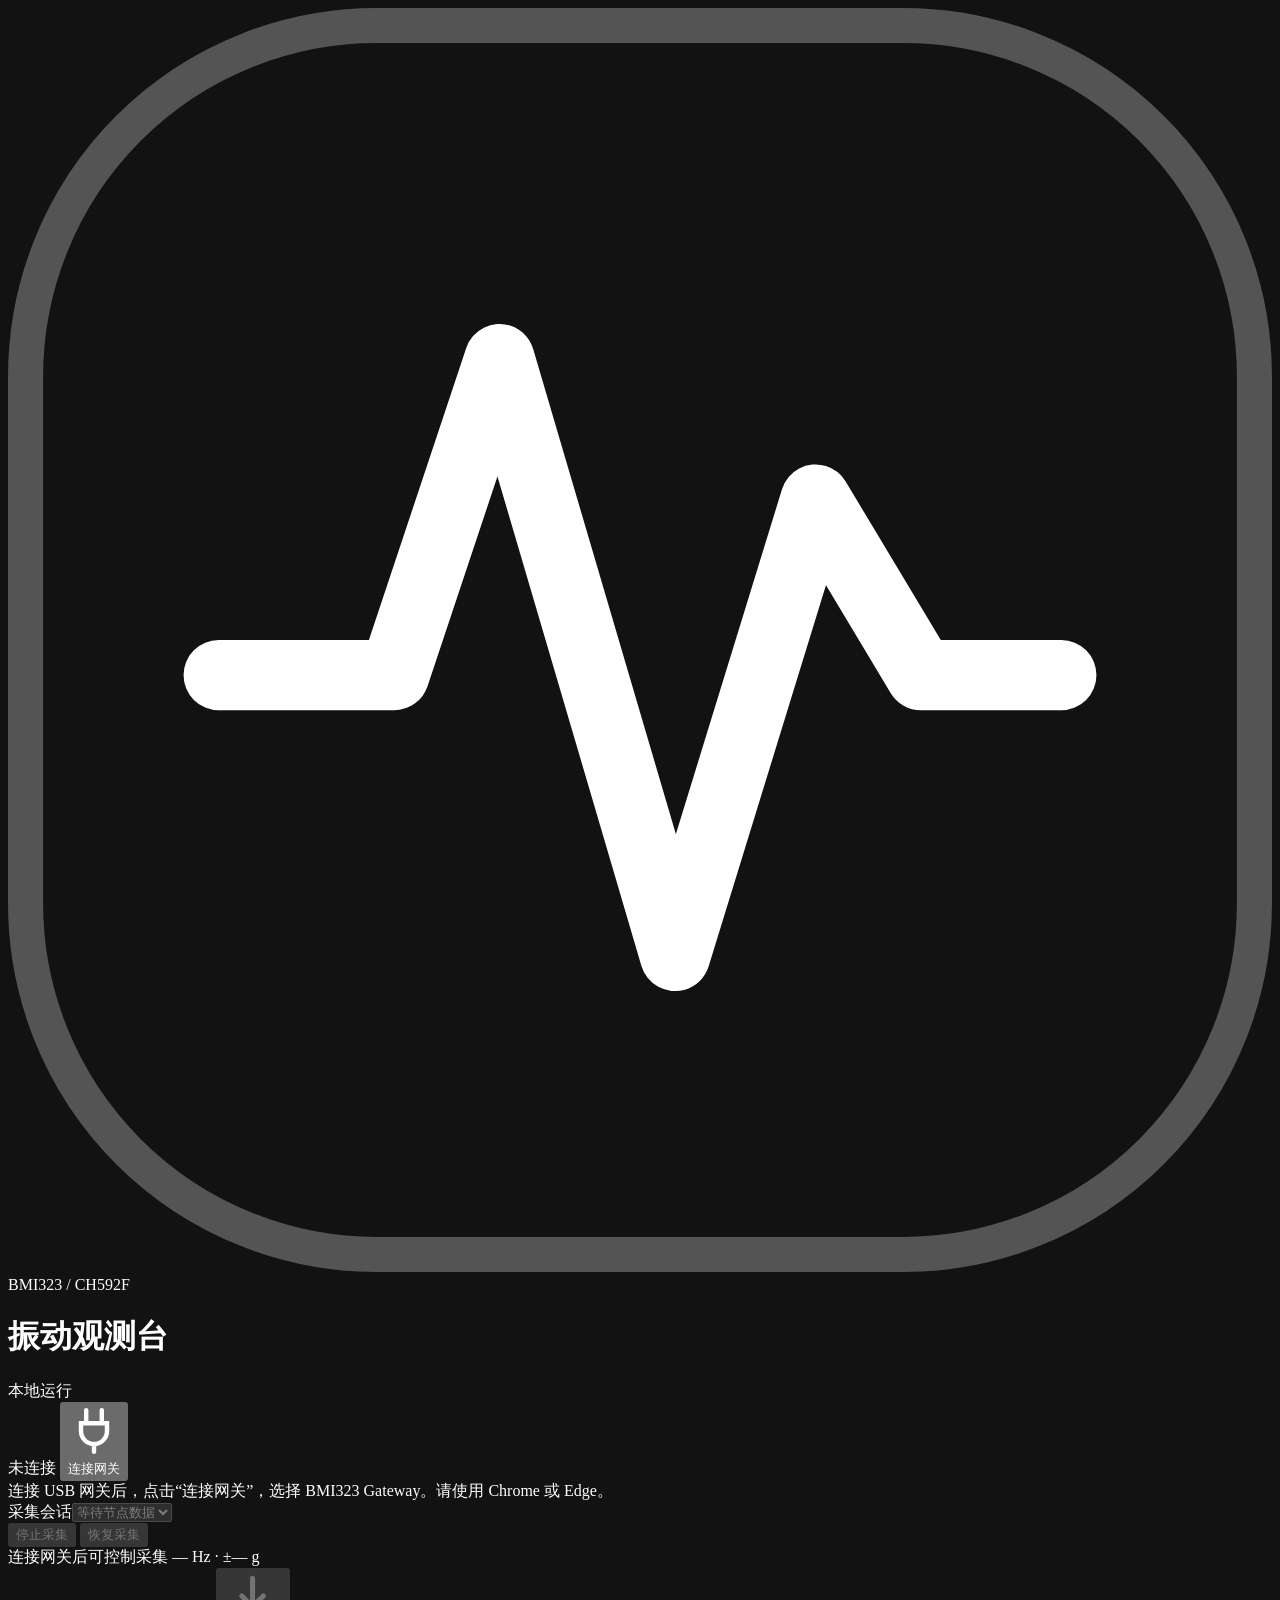
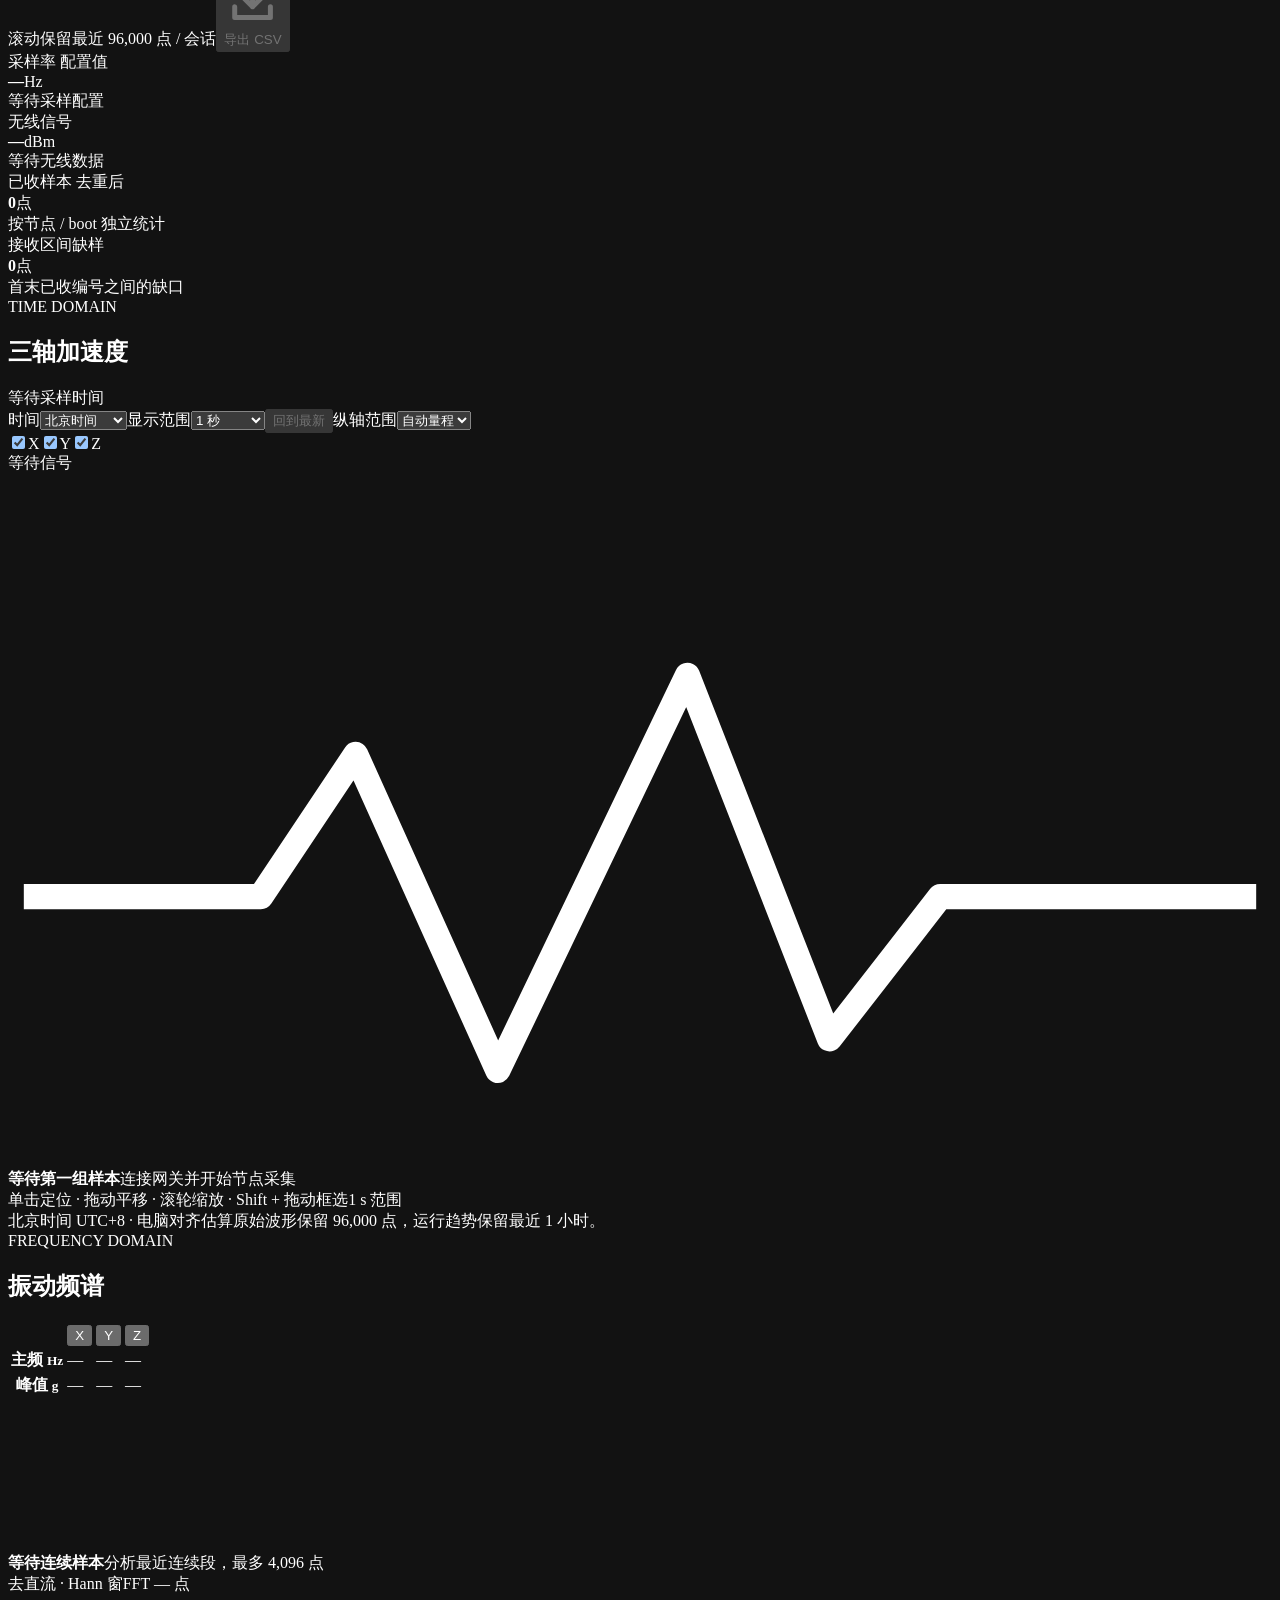
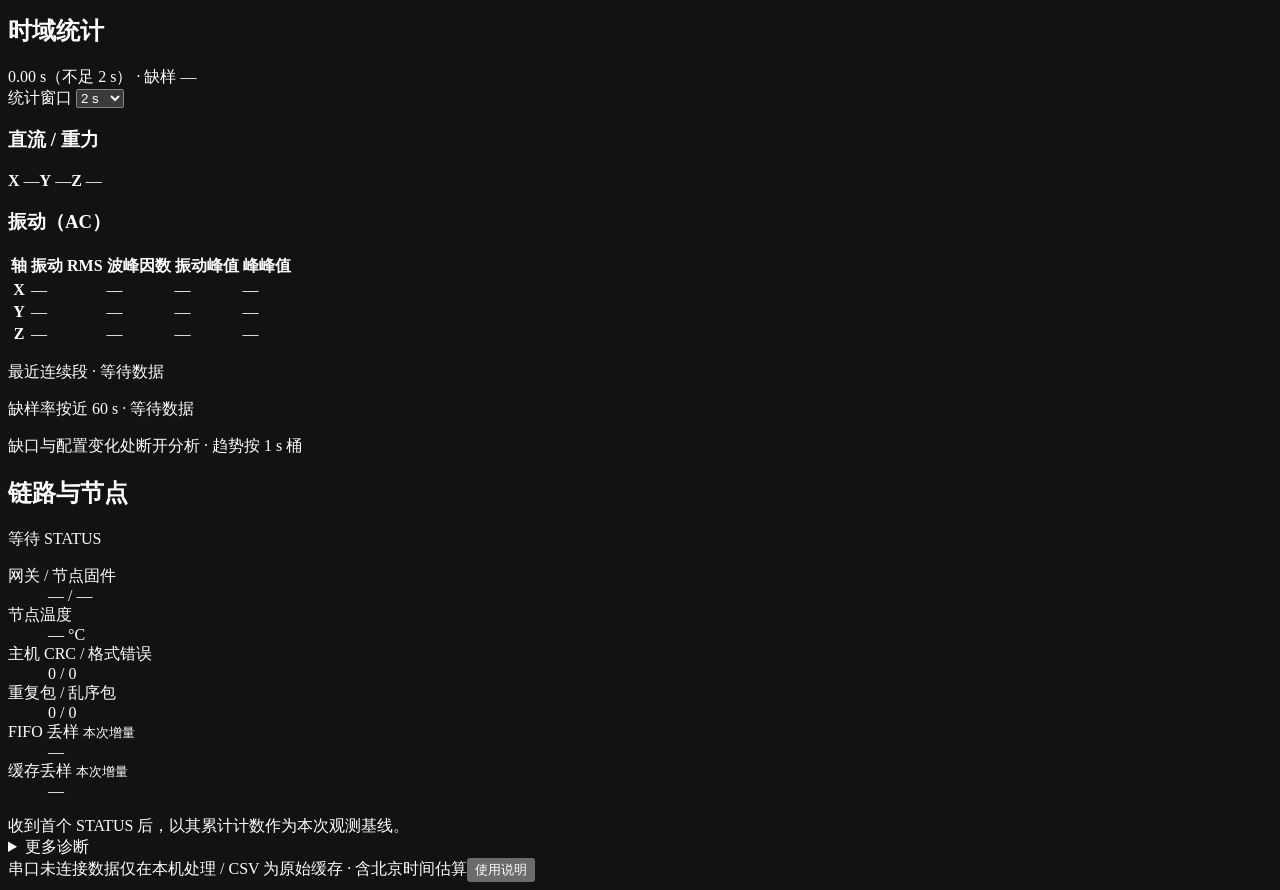
==== web/client.template.html @ 9ad67abc "chore: 初始化 CH592F × BMI323 振动采集项目 节点固件、网关固件、串口观测台、协议手册与测试。  Co-authored-by: Copilot App <223556219+C" ====
<!doctype html>
<html lang="zh-CN">
<head>
  <meta charset="utf-8">
  <meta name="viewport" content="width=device-width, initial-scale=1">
  <meta name="color-scheme" content="dark">
  <meta name="description" content="BMI323 网关实时串口波形与频谱分析。离线单文件，无需安装。">
  <link rel="icon" href="data:image/svg+xml,%3Csvg xmlns='http://www.w3.org/2000/svg' viewBox='0 0 36 36'%3E%3Crect width='36' height='36' rx='8' fill='%23171e23'/%3E%3Cpath d='M5 18h6l3-9 5 17 4-12 3 4h5' fill='none' stroke='%23b5ebc7' stroke-width='2'/%3E%3C/svg%3E">
  <title>BMI323 · 振动观测台</title>
  <link rel="stylesheet" href="[data-uri]*__STYLE__*/">
</head>
<body>
  <div class="workspace">
    <header class="masthead">
      <div class="brand">
        <svg class="brand-mark" viewBox="0 0 36 36" fill="none" aria-hidden="true"><rect x=".5" y=".5" width="35" height="35" rx="10" stroke="currentColor" stroke-opacity=".28"/><path d="M6 19h5l3-9 5 17 4-13 3 5h4" stroke="currentColor" stroke-width="2" stroke-linecap="round" stroke-linejoin="round"/></svg>
        <div><div class="eyebrow">BMI323 <span class="brand-divider">/</span> CH592F</div><h1>振动观测台</h1></div>
        <span class="local-label">本地运行</span>
      </div>
      <div class="connection-actions">
        <span id="connectionBadge" class="badge" role="status"><i></i><span>未连接</span></span>
        <button id="connectButton" class="button primary"><svg viewBox="0 0 20 20" fill="none" aria-hidden="true"><path d="M7 2v5m6-5v5M5 7h10v3a5 5 0 0 1-10 0V7Zm5 8v3" stroke="currentColor" stroke-width="1.7" stroke-linecap="round"/></svg><span>连接网关</span></button>
      </div>
    </header>

    <div id="notice" class="notice" role="status"><span class="notice-dot"></span><span id="noticeText">连接 USB 网关后，点击“连接网关”，选择 BMI323 Gateway。请使用 Chrome 或 Edge。</span></div>

    <section class="toolbar" aria-label="采集会话与操作">
      <div class="node-controls">
        <div class="session-controls">
          <label for="sessionSelect">采集会话</label><select id="sessionSelect" disabled><option value="">等待节点数据</option></select>
          <div class="stream-actions" role="group" aria-label="节点采集控制" aria-describedby="streamStatus">
            <button id="stopStreamButton" class="button small" type="button" disabled>停止采集</button>
            <button id="startStreamButton" class="button small" type="button" disabled>恢复采集</button>
          </div>
        </div>
        <div class="node-meta">
          <span id="streamStatus" class="stream-status" role="status">连接网关后可控制采集</span>
          <span id="configLabel" class="muted">— Hz · ±— g</span>
        </div>
      </div>
      <div class="view-actions"><span id="bufferLabel" class="muted">滚动保留最近 96,000 点 / 会话</span><button id="exportButton" class="button small" disabled><svg viewBox="0 0 16 16" fill="none" aria-hidden="true"><path d="M8 2v8m-3-3 3 3 3-3M3 10v3h10v-3" stroke="currentColor" stroke-width="1.4" stroke-linecap="round" stroke-linejoin="round"/></svg>导出 CSV</button></div>
    </section>

    <section class="metrics" aria-label="实时接收指标">
      <div class="metric"><span class="metric-label">采样率 <span class="metric-note">配置值</span></span><div><strong id="rateValue">—</strong><span class="unit">Hz</span></div><span id="rateDetail" class="metric-detail">等待采样配置</span></div>
      <div class="metric"><span class="metric-label">无线信号</span><div><strong id="rssiValue">—</strong><span class="unit">dBm</span><span id="signalBars" class="signal-bars"><i></i><i></i><i></i><i></i></span></div><span id="rssiDetail" class="metric-detail">等待无线数据</span></div>
      <div class="metric"><span class="metric-label">已收样本 <span class="metric-note">去重后</span></span><div><strong id="samplesValue">0</strong><span class="unit">点</span></div><span id="samplesDetail" class="metric-detail">按节点 / boot 独立统计</span></div>
      <div class="metric"><span class="metric-label">接收区间缺样</span><div><strong id="missingValue">0</strong><span class="unit">点</span></div><span id="missingDetail" class="metric-detail">首末已收编号之间的缺口</span></div>
    </section>

    <main>
      <div class="chart-grid">
        <section class="panel waveform-panel" aria-labelledby="waveTitle">
          <div class="panel-head"><div><div class="eyebrow">TIME DOMAIN</div><h2 id="waveTitle">三轴加速度</h2></div><span id="latestTimeLabel" class="latest-time">等待采样时间</span></div>
          <div class="wave-toolbar"><label>时间<select id="timeBasis"><option value="beijing" selected>北京时间</option><option value="node">节点时钟</option><option value="relative">距最新样本</option></select></label><label>显示范围<select id="timeWindow"><option value=".25">250 ms</option><option value="1" selected>1 秒</option><option value="3">3 秒</option><option value="10">10 秒</option><option value="30">30 秒</option><option value="60">1 分钟</option><option value="300">5 分钟</option><option value="600">10 分钟</option><option value="all">全部趋势</option><option value="custom">自定义</option><option value="zoom" hidden>手动缩放</option></select></label><label id="customWindowLabel" hidden><input id="customTimeWindow" type="number" min="0.05" max="3600" step="any" value="20" aria-label="自定义显示范围秒数">秒</label><button id="followWaveButton" class="button small" type="button" disabled>回到最新</button><label class="amplitude-control"><span class="sr-only">纵轴范围</span><select id="amplitudeScale"><option value="auto">自动量程</option><option value="2">±2 g</option><option value="4">±4 g</option><option value="8">±8 g</option><option value="16">±16 g</option></select></label></div>
          <div class="chart-caption"><div class="legend"><label class="axis-x"><input type="checkbox" data-axis="x" checked><span></span>X</label><label class="axis-y"><input type="checkbox" data-axis="y" checked><span></span>Y</label><label class="axis-z"><input type="checkbox" data-axis="z" checked><span></span>Z</label></div><div class="wave-readouts"><span id="waveMarkerLabel" class="wave-marker-label" hidden></span><span id="waveState" class="chart-state">等待信号</span></div></div>
          <div class="canvas-wrap"><canvas id="waveCanvas" tabindex="0" aria-describedby="timelineHint" aria-label="三轴实时加速度波形，横轴为北京时间 UTC+8，纵轴单位 g"></canvas><div id="waveEmpty" class="chart-empty"><svg viewBox="0 0 80 34" fill="none" aria-hidden="true"><path d="M1 17h15l6-9 9 20L43 3l9 23 7-9h20" stroke="currentColor" stroke-width="1.6" stroke-linejoin="round"/></svg><strong id="waveEmptyTitle">等待第一组样本</strong><span id="waveEmptyHint">连接网关并开始节点采集</span></div></div>
          <div class="panel-foot"><span id="timelineHint">单击定位 · 拖动平移 · 滚轮缩放 · Shift + 拖动框选</span><span id="waveWindowLabel">1 s 范围</span></div>
          <div class="history-label"><span id="waveAxisLabel">北京时间 UTC+8 · 电脑对齐估算</span><span id="historyLabel">原始波形保留 96,000 点，运行趋势保留最近 1 小时。</span></div>
        </section>

        <section class="panel spectrum-panel" aria-labelledby="spectrumTitle">
          <div class="panel-head"><div><div class="eyebrow">FREQUENCY DOMAIN</div><h2 id="spectrumTitle">振动频谱</h2></div></div>
          <div class="spectrum-summary">
            <table aria-label="三轴频谱主频与峰值">
              <thead><tr><td></td>
                <th scope="col"><button id="spectrumToggle-x" class="spectrum-toggle axis-x" type="button" aria-label="显示 X 轴频谱" aria-pressed="true">X</button></th>
                <th scope="col"><button id="spectrumToggle-y" class="spectrum-toggle axis-y" type="button" aria-label="显示 Y 轴频谱" aria-pressed="true">Y</button></th>
                <th scope="col"><button id="spectrumToggle-z" class="spectrum-toggle axis-z" type="button" aria-label="显示 Z 轴频谱" aria-pressed="true">Z</button></th>
              </tr></thead>
              <tbody>
                <tr><th scope="row">主频 <small>Hz</small></th><td id="spectrumFrequency-x">—</td><td id="spectrumFrequency-y">—</td><td id="spectrumFrequency-z">—</td></tr>
                <tr><th scope="row">峰值 <small>g</small></th><td id="spectrumAmplitude-x">—</td><td id="spectrumAmplitude-y">—</td><td id="spectrumAmplitude-z">—</td></tr>
              </tbody>
            </table>
          </div>
          <div class="canvas-wrap">
            <canvas id="spectrumCanvas" aria-label="三轴单边峰值幅度谱，横轴 Hz，纵轴 g"></canvas>
            <div id="spectrumEmpty" class="chart-empty compact"><strong>等待连续样本</strong><span>分析最近连续段，最多 4,096 点</span></div>
            <div id="spectrumHidden" class="chart-empty compact" hidden><strong>频谱曲线已隐藏</strong><span>点击 X、Y 或 Z 显示对应曲线</span></div>
          </div>
          <div class="panel-foot"><span>去直流 · Hann 窗</span><span id="fftDetail">FFT — 点</span></div>
        </section>
      </div>

      <div class="details-grid">
        <section class="panel stats-panel" aria-labelledby="statsTitle">
          <div class="panel-head stats-head"><h2 id="statsTitle">时域统计</h2><span id="statsValidity" class="stats-validity">0.00 s（不足 2 s） · 缺样 —</span></div>
          <div class="stats-toolbar"><label>统计窗口 <select id="statisticsWindow" aria-label="统计窗口"><option value="1">1 s</option><option value="2" selected>2 s</option><option value="5">5 s</option><option value="10">10 s</option></select></label></div>
          <div class="stats-content">
            <section class="stats-group" aria-labelledby="dcTitle"><h3 id="dcTitle">直流 / 重力</h3><div class="dc-values"><span><b class="axis-x">X</b> <span id="dc-x">—</span></span><span><b class="axis-y">Y</b> <span id="dc-y">—</span></span><span><b class="axis-z">Z</b> <span id="dc-z">—</span></span></div></section>
            <section class="stats-group" aria-labelledby="acTitle"><h3 id="acTitle">振动（AC）</h3><div class="table-scroll"><table><thead><tr><th scope="col">轴</th><th scope="col">振动 RMS</th><th scope="col">波峰因数</th><th scope="col">振动峰值</th><th scope="col">峰峰值</th></tr></thead><tbody id="statsBody"><tr data-stats-axis="x"><th scope="row"><span class="axis-dot x"></span>X</th><td class="vibration-rms">—</td><td>—</td><td>—</td><td>—</td></tr><tr data-stats-axis="y"><th scope="row"><span class="axis-dot y"></span>Y</th><td class="vibration-rms">—</td><td>—</td><td>—</td><td>—</td></tr><tr data-stats-axis="z"><th scope="row"><span class="axis-dot z"></span>Z</th><td class="vibration-rms">—</td><td>—</td><td>—</td><td>—</td></tr></tbody></table></div></section>
          </div>
          <div class="stats-foot"><p id="statsWindow">最近连续段 · 等待数据</p><p id="statsQuality" title="缺样 = DATA 采样编号缺口 + STATUS FIFO 丢样增量 + 缓存丢样增量；不同来源可能重叠。">缺样率按近 60 s · 等待数据</p><p>缺口与配置变化处断开分析 · 趋势按 1 s 桶</p></div>
        </section>

        <section class="panel health-panel" aria-labelledby="healthTitle">
          <div class="panel-head"><h2 id="healthTitle">链路与节点</h2><span id="healthBadge" class="health-badge">等待 STATUS</span></div>
          <dl class="health-grid"><div><dt>网关 / 节点固件</dt><dd id="firmwareValue">— / —</dd></div><div><dt>节点温度</dt><dd id="temperatureValue">— °C</dd></div><div><dt>主机 CRC / 格式错误</dt><dd id="crcValue">0 / 0</dd></div><div><dt>重复包 / 乱序包</dt><dd id="duplicatesValue">0 / 0</dd></div><div><dt>FIFO 丢样 <small>本次增量</small></dt><dd id="fifoValue">—</dd></div><div><dt>缓存丢样 <small>本次增量</small></dt><dd id="ringValue">—</dd></div></dl>
          <div id="statusBaseline" class="baseline-note">收到首个 STATUS 后，以其累计计数作为本次观测基线。</div>
          <details class="more-details"><summary>更多诊断</summary><dl id="diagnosticsList" class="diagnostics-list"></dl></details>
        </section>
      </div>
    </main>

    <footer><span><span class="footer-dot"></span><span id="footerStatus">串口未连接</span></span><span>数据仅在本机处理 <span class="subtle">/</span> CSV 为原始缓存 · 含北京时间估算</span><button id="helpButton" class="text-button">使用说明</button></footer>
  </div>

  <dialog id="helpDialog"><div class="dialog-head"><h2>连接与分析</h2><button id="closeHelpButton" class="button small">关闭</button></div><ol><li>用 Chrome 或 Edge 打开这个 HTML，连接网关 USB 数据口。</li><li>点击“连接网关”，在串口列表里选择 BMI323 Gateway；页面会自动设置 DTR 并接收。</li><li>默认显示北京时间（UTC+8）。节点采样时钟按电脑接收时间对齐，包含传输延迟，绝对时间精度尚未标定。</li><li>单击波形放置定位线，图上方显示所选时刻。左键拖动平移，滚轮以鼠标所在时刻为中心缩放。按住 Shift 再用左键拖动会标出蓝色选区，松开鼠标放大选区，按 Esc 取消。点击“回到最新”恢复跟随，节点采集继续进行。</li><li>CSV 导出当前会话的原始缓存，最多 96,000 点，包含节点秒数、北京时间估算和原有相对时间。</li></ol><p>节点时钟使用 DATA 中的真实锚点；首次连接前完整的 RTC 天数/时钟周期无法由协议确定。按节点和 boot 分开查看。缺口或分段处断开曲线；频谱始终只分析最近连续段的原始样本，最多 4,096 点。</p><p>STATUS 丢样从本次首个状态包起算。关闭或刷新页面会丢失未导出的缓存与趋势。</p><p id="browserHelp">如果串口无法打开，请退出占用串口的程序，确认设备正常上电后重试。</p></dialog>
  <dialog id="sleepDialog" class="sleep-dialog" aria-labelledby="sleepDialogTitle" aria-describedby="sleepDialogMessage">
    <div class="sleep-dialog-icon" aria-hidden="true">☾</div>
    <h2 id="sleepDialogTitle">节点已休眠</h2>
    <p id="sleepDialogMessage">晃动设备即可继续采集。</p>
    <button id="closeSleepButton" class="button primary" type="button" autofocus>知道了</button>
  </dialog>
  <script src="[data-uri]*__PROTOCOL__*/"></script>
  <script src="[data-uri]*__ANALYSIS__*/"></script>
  <script src="[data-uri]*__TIMELINE__*/"></script>
  <script src="[data-uri]*__APP__*/"></script>
</body>
</html>
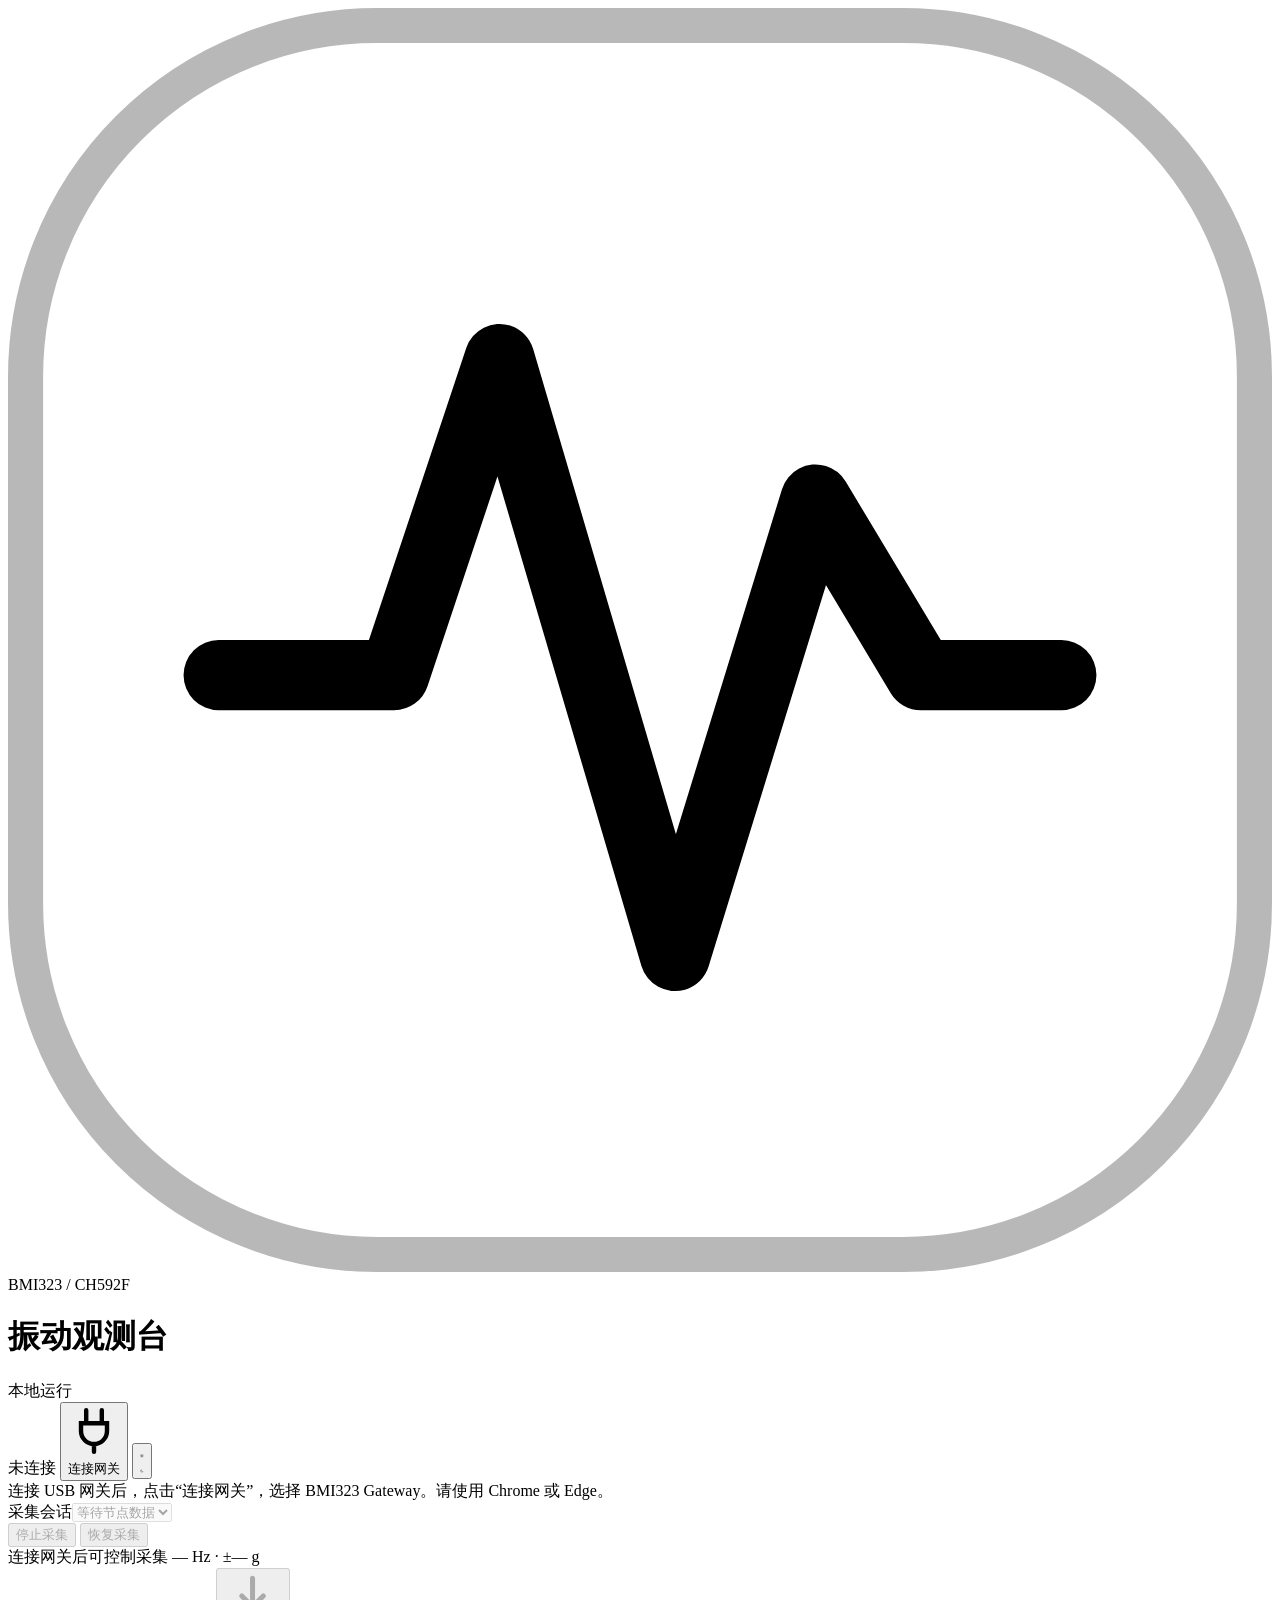
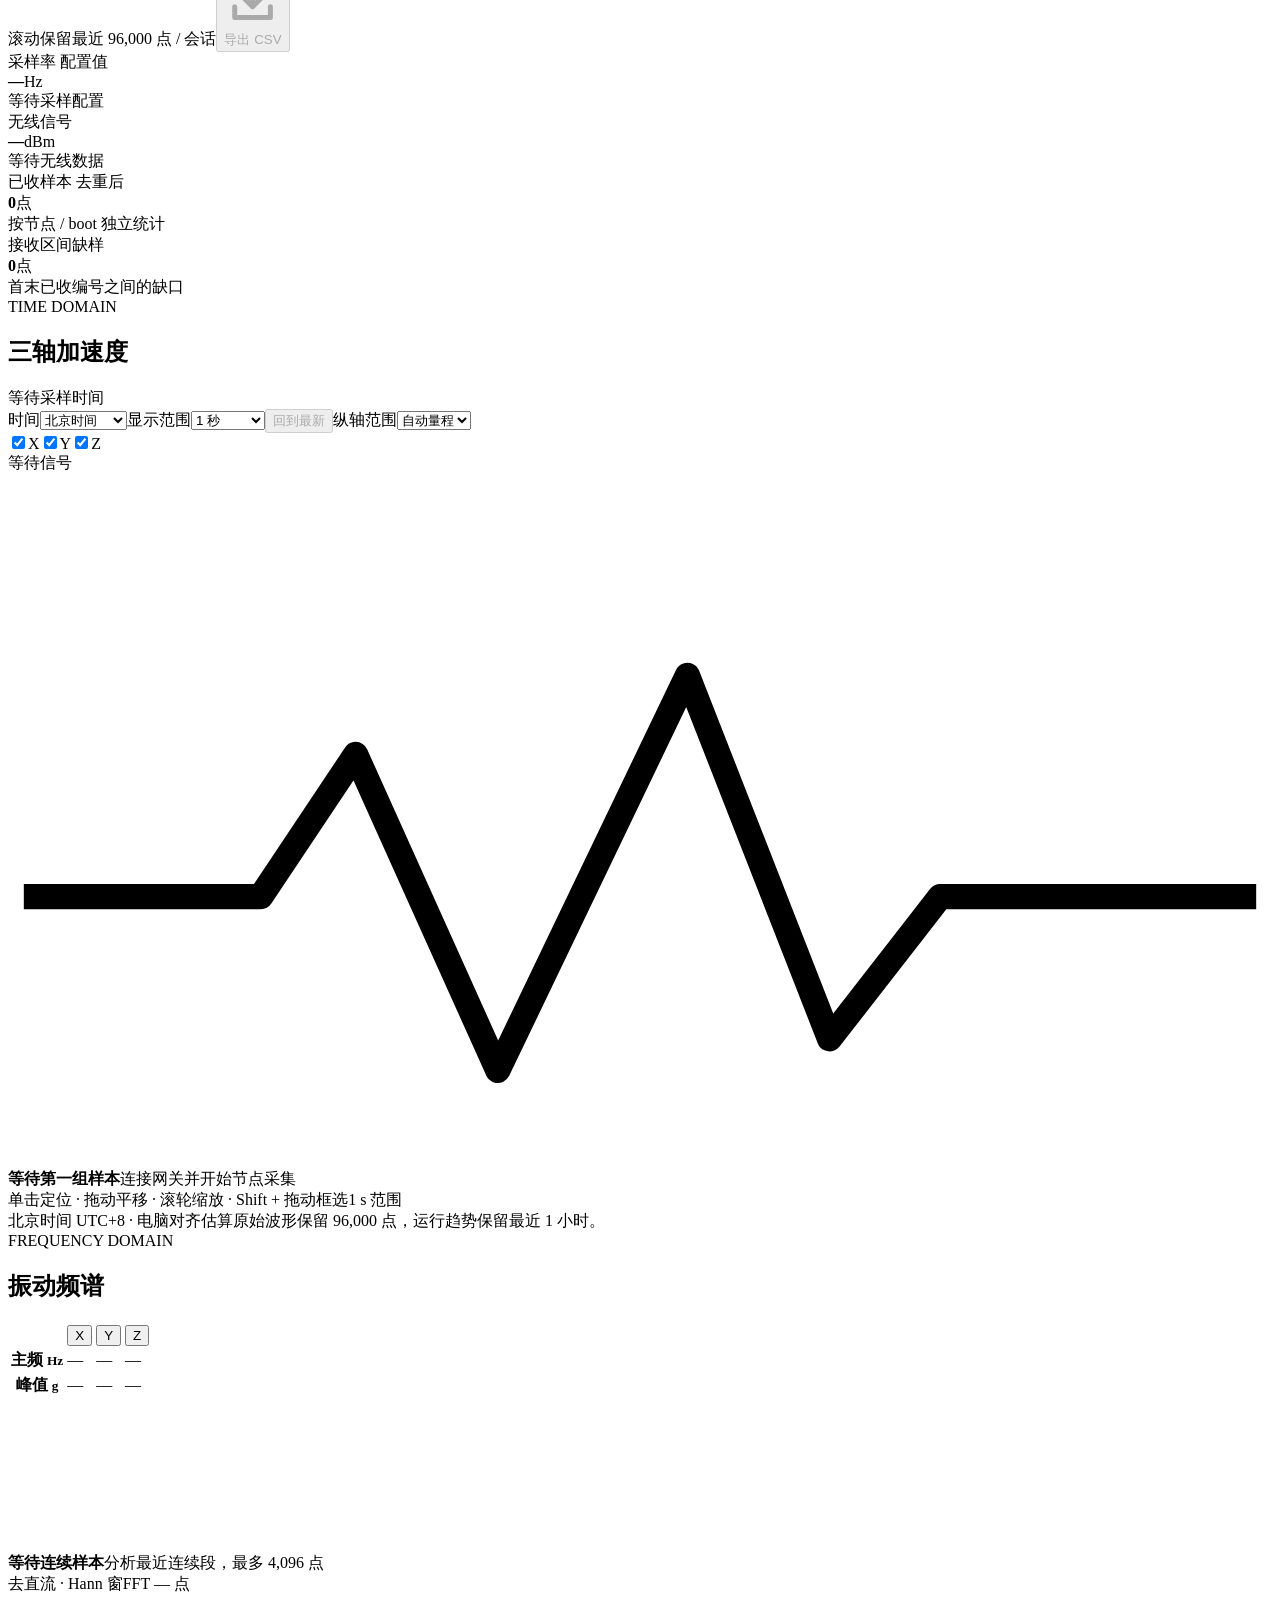
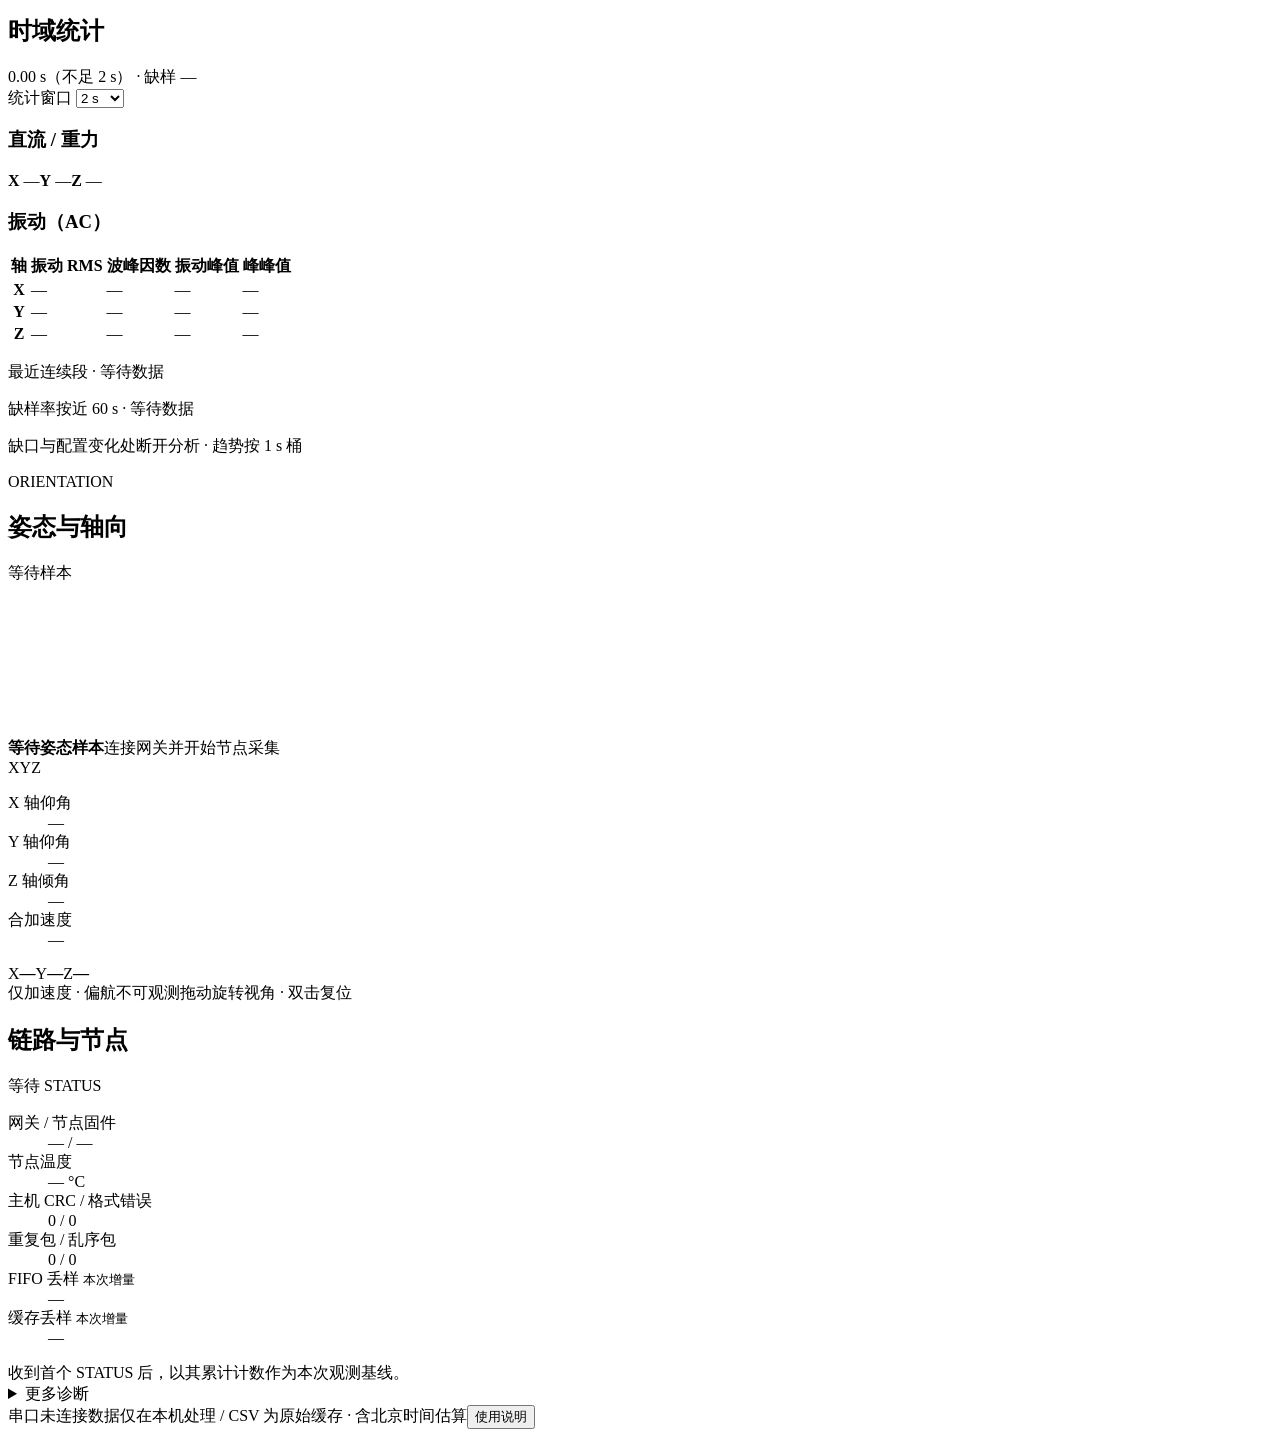
==== commit b31d700e: "feat: 网关 AT2401C PA 前端板、网页明暗主题与姿态面板 网关（BOARD=pa）： - 新增 app/pa_control.c/h，用厂商 BLE_PAControlInit 在 RF" ====
--- a/web/client.template.html
+++ b/web/client.template.html
@@ -1,12 +1,24 @@
 <!doctype html>
-<html lang="zh-CN">
+<html lang="zh-CN" data-theme="dark">
 <head>
   <meta charset="utf-8">
   <meta name="viewport" content="width=device-width, initial-scale=1">
-  <meta name="color-scheme" content="dark">
-  <meta name="description" content="BMI323 网关实时串口波形与频谱分析。离线单文件，无需安装。">
+  <meta name="color-scheme" content="dark light">
+  <meta name="theme-color" content="#101519">
+  <meta name="description" content="BMI323 网关实时串口波形、频谱与姿态分析。离线单文件，无需安装。">
   <link rel="icon" href="data:image/svg+xml,%3Csvg xmlns='http://www.w3.org/2000/svg' viewBox='0 0 36 36'%3E%3Crect width='36' height='36' rx='8' fill='%23171e23'/%3E%3Cpath d='M5 18h6l3-9 5 17 4-12 3 4h5' fill='none' stroke='%23b5ebc7' stroke-width='2'/%3E%3C/svg%3E">
   <title>BMI323 · 振动观测台</title>
+  <script>
+    (function () {
+      try {
+        const saved = localStorage.getItem('bmi-theme');
+        const light = window.matchMedia && window.matchMedia('(prefers-color-scheme: light)').matches;
+        document.documentElement.dataset.theme = saved === 'light' || saved === 'dark' ? saved : light ? 'light' : 'dark';
+      } catch (_) {
+        document.documentElement.dataset.theme = 'dark';
+      }
+    })();
+  </script>
   <link rel="stylesheet" href="[data-uri]*__STYLE__*/">
 </head>
 <body>
@@ -20,6 +32,10 @@
       <div class="connection-actions">
         <span id="connectionBadge" class="badge" role="status"><i></i><span>未连接</span></span>
         <button id="connectButton" class="button primary"><svg viewBox="0 0 20 20" fill="none" aria-hidden="true"><path d="M7 2v5m6-5v5M5 7h10v3a5 5 0 0 1-10 0V7Zm5 8v3" stroke="currentColor" stroke-width="1.7" stroke-linecap="round"/></svg><span>连接网关</span></button>
+        <button id="themeButton" class="button small theme-toggle" type="button" aria-label="切换到浅色主题" aria-pressed="false" title="切换到浅色主题">
+          <svg class="icon-sun" viewBox="0 0 20 20" fill="none" aria-hidden="true"><circle cx="10" cy="10" r="3.5" stroke="currentColor" stroke-width="1.6"/><path d="M10 2.2v2M10 15.8v2M2.2 10h2M15.8 10h2M4.5 4.5l1.4 1.4M14.1 14.1l1.4 1.4M15.5 4.5l-1.4 1.4M5.9 14.1l-1.4 1.4" stroke="currentColor" stroke-width="1.6" stroke-linecap="round"/></svg>
+          <svg class="icon-moon" viewBox="0 0 20 20" fill="none" aria-hidden="true"><path d="M16.5 12.6A6.9 6.9 0 0 1 7.4 3.5a7 7 0 1 0 9.1 9.1Z" stroke="currentColor" stroke-width="1.6" stroke-linejoin="round"/></svg>
+        </button>
       </div>
     </header>
 
@@ -95,6 +111,23 @@
           <div class="stats-foot"><p id="statsWindow">最近连续段 · 等待数据</p><p id="statsQuality" title="缺样 = DATA 采样编号缺口 + STATUS FIFO 丢样增量 + 缓存丢样增量；不同来源可能重叠。">缺样率按近 60 s · 等待数据</p><p>缺口与配置变化处断开分析 · 趋势按 1 s 桶</p></div>
         </section>
 
+        <section class="panel attitude-panel" aria-labelledby="attitudeTitle">
+          <div class="panel-head"><div><div class="eyebrow">ORIENTATION</div><h2 id="attitudeTitle">姿态与轴向</h2></div><span id="attitudeBadge" class="health-badge">等待样本</span></div>
+          <div class="attitude-stage">
+            <canvas id="attitudeCanvas" aria-label="BMI323 三维传感器模型，X、Y、Z 轴随加速度姿态实时旋转"></canvas>
+            <div id="attitudeEmpty" class="chart-empty compact"><strong>等待姿态样本</strong><span>连接网关并开始节点采集</span></div>
+            <div class="attitude-legend" aria-hidden="true"><span class="axis-x">X</span><span class="axis-y">Y</span><span class="axis-z">Z</span></div>
+          </div>
+          <dl class="attitude-readouts">
+            <div><dt>X 轴仰角</dt><dd id="attitudePitch">—</dd></div>
+            <div><dt>Y 轴仰角</dt><dd id="attitudeRoll">—</dd></div>
+            <div><dt>Z 轴倾角</dt><dd id="attitudeTilt">—</dd></div>
+            <div><dt>合加速度</dt><dd id="attitudeMagnitude">—</dd></div>
+          </dl>
+          <div class="attitude-vector"><span class="axis-x">X<b id="attitudeX">—</b></span><span class="axis-y">Y<b id="attitudeY">—</b></span><span class="axis-z">Z<b id="attitudeZ">—</b></span></div>
+          <div class="panel-foot"><span>仅加速度 · 偏航不可观测</span><span>拖动旋转视角 · 双击复位</span></div>
+        </section>
+
         <section class="panel health-panel" aria-labelledby="healthTitle">
           <div class="panel-head"><h2 id="healthTitle">链路与节点</h2><span id="healthBadge" class="health-badge">等待 STATUS</span></div>
           <dl class="health-grid"><div><dt>网关 / 节点固件</dt><dd id="firmwareValue">— / —</dd></div><div><dt>节点温度</dt><dd id="temperatureValue">— °C</dd></div><div><dt>主机 CRC / 格式错误</dt><dd id="crcValue">0 / 0</dd></div><div><dt>重复包 / 乱序包</dt><dd id="duplicatesValue">0 / 0</dd></div><div><dt>FIFO 丢样 <small>本次增量</small></dt><dd id="fifoValue">—</dd></div><div><dt>缓存丢样 <small>本次增量</small></dt><dd id="ringValue">—</dd></div></dl>
@@ -107,7 +140,7 @@
     <footer><span><span class="footer-dot"></span><span id="footerStatus">串口未连接</span></span><span>数据仅在本机处理 <span class="subtle">/</span> CSV 为原始缓存 · 含北京时间估算</span><button id="helpButton" class="text-button">使用说明</button></footer>
   </div>
 
-  <dialog id="helpDialog"><div class="dialog-head"><h2>连接与分析</h2><button id="closeHelpButton" class="button small">关闭</button></div><ol><li>用 Chrome 或 Edge 打开这个 HTML，连接网关 USB 数据口。</li><li>点击“连接网关”，在串口列表里选择 BMI323 Gateway；页面会自动设置 DTR 并接收。</li><li>默认显示北京时间（UTC+8）。节点采样时钟按电脑接收时间对齐，包含传输延迟，绝对时间精度尚未标定。</li><li>单击波形放置定位线，图上方显示所选时刻。左键拖动平移，滚轮以鼠标所在时刻为中心缩放。按住 Shift 再用左键拖动会标出蓝色选区，松开鼠标放大选区，按 Esc 取消。点击“回到最新”恢复跟随，节点采集继续进行。</li><li>CSV 导出当前会话的原始缓存，最多 96,000 点，包含节点秒数、北京时间估算和原有相对时间。</li></ol><p>节点时钟使用 DATA 中的真实锚点；首次连接前完整的 RTC 天数/时钟周期无法由协议确定。按节点和 boot 分开查看。缺口或分段处断开曲线；频谱始终只分析最近连续段的原始样本，最多 4,096 点。</p><p>STATUS 丢样从本次首个状态包起算。关闭或刷新页面会丢失未导出的缓存与趋势。</p><p id="browserHelp">如果串口无法打开，请退出占用串口的程序，确认设备正常上电后重试。</p></dialog>
+  <dialog id="helpDialog"><div class="dialog-head"><h2>连接与分析</h2><button id="closeHelpButton" class="button small">关闭</button></div><ol><li>用 Chrome 或 Edge 打开这个 HTML，连接网关 USB 数据口。</li><li>点击“连接网关”，在串口列表里选择 BMI323 Gateway；页面会自动设置 DTR 并接收。</li><li>默认显示北京时间（UTC+8）。节点采样时钟按电脑接收时间对齐，包含传输延迟，绝对时间精度尚未标定。</li><li>单击波形放置定位线，图上方显示所选时刻。左键拖动平移，滚轮以鼠标所在时刻为中心缩放。按住 Shift 再用左键拖动会标出蓝色选区，松开鼠标放大选区，按 Esc 取消。点击“回到最新”恢复跟随，节点采集继续进行。</li><li>CSV 导出当前会话的原始缓存，最多 96,000 点，包含节点秒数、北京时间估算和原有相对时间。</li></ol><p>节点时钟使用 DATA 中的真实锚点；首次连接前完整的 RTC 天数/时钟周期无法由协议确定。按节点和 boot 分开查看。缺口或分段处断开曲线；频谱始终只分析最近连续段的原始样本，最多 4,096 点。</p><p>STATUS 丢样从本次首个状态包起算。关闭或刷新页面会丢失未导出的缓存与趋势。</p><p>右上角按钮切换明暗主题，选择会保存在本机。姿态面板只由加速度方向估计重力朝向，X/Y/Z 轴绑定在模型上随时间旋转；偏航角无法由加速度确定。拖动模型可变换视角，双击恢复。</p><p id="browserHelp">如果串口无法打开，请退出占用串口的程序，确认设备正常上电后重试。</p></dialog>
   <dialog id="sleepDialog" class="sleep-dialog" aria-labelledby="sleepDialogTitle" aria-describedby="sleepDialogMessage">
     <div class="sleep-dialog-icon" aria-hidden="true">☾</div>
     <h2 id="sleepDialogTitle">节点已休眠</h2>
@@ -117,6 +150,7 @@
   <script src="[data-uri]*__PROTOCOL__*/"></script>
   <script src="[data-uri]*__ANALYSIS__*/"></script>
   <script src="[data-uri]*__TIMELINE__*/"></script>
+  <script src="[data-uri]*__ATTITUDE__*/"></script>
   <script src="[data-uri]*__APP__*/"></script>
 </body>
 </html>
